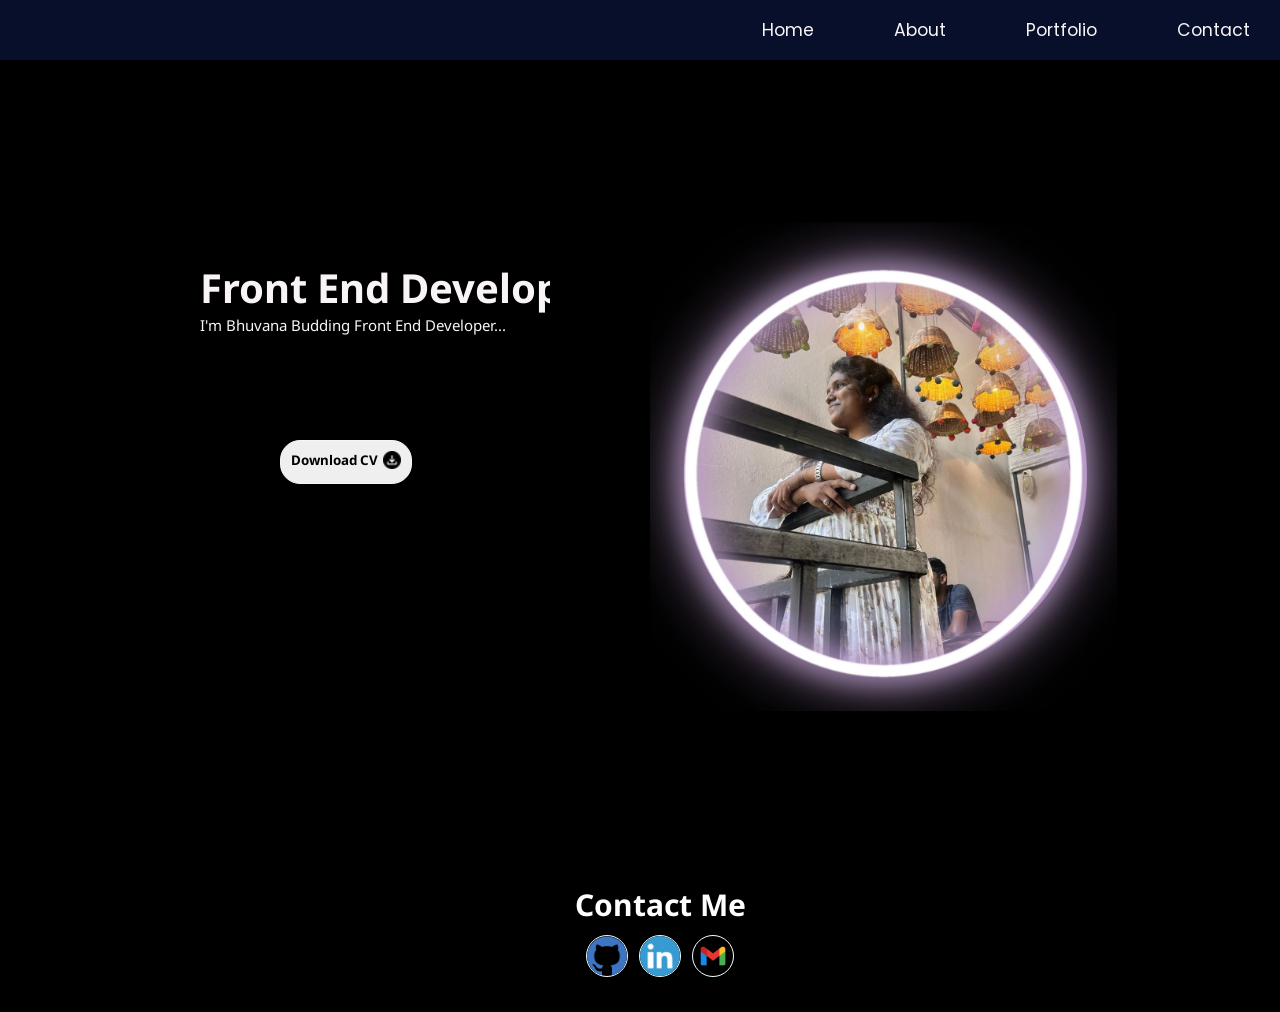
==== index.html @ 981d90a3 "index.html" ====
<!DOCTYPE html>
<html lang="en">
  <head>
    <meta charset="UTF-8">
    <meta http-equiv="X-UA-Compatible" content="IE=edge" />
    <meta name="viewport" content="width=device-width" initial-scale="1.0">
    <link rel="stylesheet" href="style.css">
    <link rel=”stylesheet” href=”https://maxcdn.bootstrapcdn.com/bootstrap/4.0.0/css/bootstrap.min.css”rel=”nofollow” integrity=”sha384-Gn5384xqQ1aoWXA+058RXPxPg6fy4IWvTNh0E263XmFcJlSAwiGgFAW/dAiS6JXm” crossorigin=”anonymous”>
    <title>Bhuvana - Portfolio Website</title>
  </head>
  <body>
    <!--Home Page-->
  <div class="home-page" id="home-page">
 <nav class="nav-menu">
  <a href="#home-page" target="self">Home</a>
  <a href="#">About</a>
  <a href="#">Portfolio</a>
  <a href="#contact" target="self">Contact</a>
 </nav>

 <div class="myInfo">
<h2>Front End Developer</h2>
<p>I'm Bhuvana Budding Front End Developer...</p>
 </div>
 <img src="Images/1.jpg" class="myImage"   alt="My Image">
 <button class="button-cv">Download CV <a href="Images/Bhuvana - Resume.pdf" download> <img src="Images/download (1).png" id="download-img" > </a></button>
</div> 

<!--Contact Section-->
<div class="contact-section" id="contact">

  <h2>Contact Me</h2>
  <div class="Icons">
  <a href="https://github.com/Bhuvana1108" target="_blank"><img src="Images/Github_icon-icons.com_66788 (1).png" style="height:40px"></a>
  <a href="https://www.linkedin.com/in/bhuvana-j-90b46816b/" target="_blank"><img src="Images/1485482199-linkedin_78667.png" style="height:40px"></a>
 <img src="Images/google_mail_gmail_logo_icon_159346.png" style="height:40px" id="gmail-icon">
</div>
</div>


<script src="script.js"></script>
  </body>

</html>
---- style.css ----
@import url('https://fonts.googleapis.com/css2?family=Poppins:ital,wght@0,100;0,200;0,300;0,400;0,500;0,600;0,700;0,800;0,900;1,100;1,200;1,300;1,400;1,500;1,600;1,700;1,800;1,900&display=swap');
@import url('https://fonts.googleapis.com/css2?family=Noto+Sans:ital,wght@0,100..900;1,100..900&family=Poppins:ital,wght@0,100;0,200;0,300;0,400;0,500;0,600;0,700;0,800;0,900;1,100;1,200;1,300;1,400;1,500;1,600;1,700;1,800;1,900&display=swap');

*{
  overflow-x: hidden;
  font-family: "Noto Sans", sans-serif;
    margin: 0;
    padding: 0;
}

@media screen and (min-width:600px){
  .myInfo{
    font-size: 15px;
  }

  .myImage{
    width:30vh;
  }
}



div{
  background-color: black !important;
}

/* Home Page */

#logo{
  height:80px;
  width: 70px;
}


/*Navigation-menu*/
.nav-menu{
  background-color: #070F2B;
  height:60px;
  display:flex;
  justify-content: end;
  align-items: center;
}

.nav-menu a{
  text-decoration: none;
  color:#F9F5F6;
  font-family: "Poppins", sans-serif;
  padding:0 30px 0 50px;
  font-size: 13pt;
  width: auto;
}

.nav-menu a:hover{
  color:#ECF9FF;
  cursor:pointer;
}

/* Home-background*/

.home-page{
  background-color: black !important;
  width:auto;
  color:#F9F5F6;
}

/*Image*/
.myImage{
  width:70vh;
  margin: 0 100px;
  float:right;
  position:relative;


}

.myInfo{
  position:absolute;
  margin:200px;
  max-width: auto;
  display:inline-block;
}

.myInfo p{
  overflow: hidden;
  white-space: nowrap;
  animation: 
    typing 2.5s steps(100),
    blink-caret .75s step-end infinite;
}

.myInfo h2{
  font-weight: bold;
  font-size: 30pt;
  
}


@keyframes typing {
  from { width: 0 }
  to { width: 100% }
}


.button-cv{
  margin:380px 280px;
  text-align: center;
  padding:10px;
  display:flex;
  font-weight: bolder;
  border: 1px solid #F9F5F6;
  border-radius:20px;
}

#download-img{
  padding-left:5px;
  width:18px;
}

.contact-section{
  width:100%;
  height:auto;
  padding:20px;
}

.contact-section h2{
  color:white;
  text-align: center;
  font-size:30px;
}

.Icons{
  display:flex;
  justify-content: space-around;
  padding:10px;
  margin:0 550px;
}

.Icons img{
  border:1px solid azure;
  border-radius:60px;
  cursor:pointer;
}

.Icons img:hover{
 background-color:mintcream;
 zoom:1.2;
}

#myMail{
  text-align:center;
  margin-left:530px;
  margin-top:-40px;
}
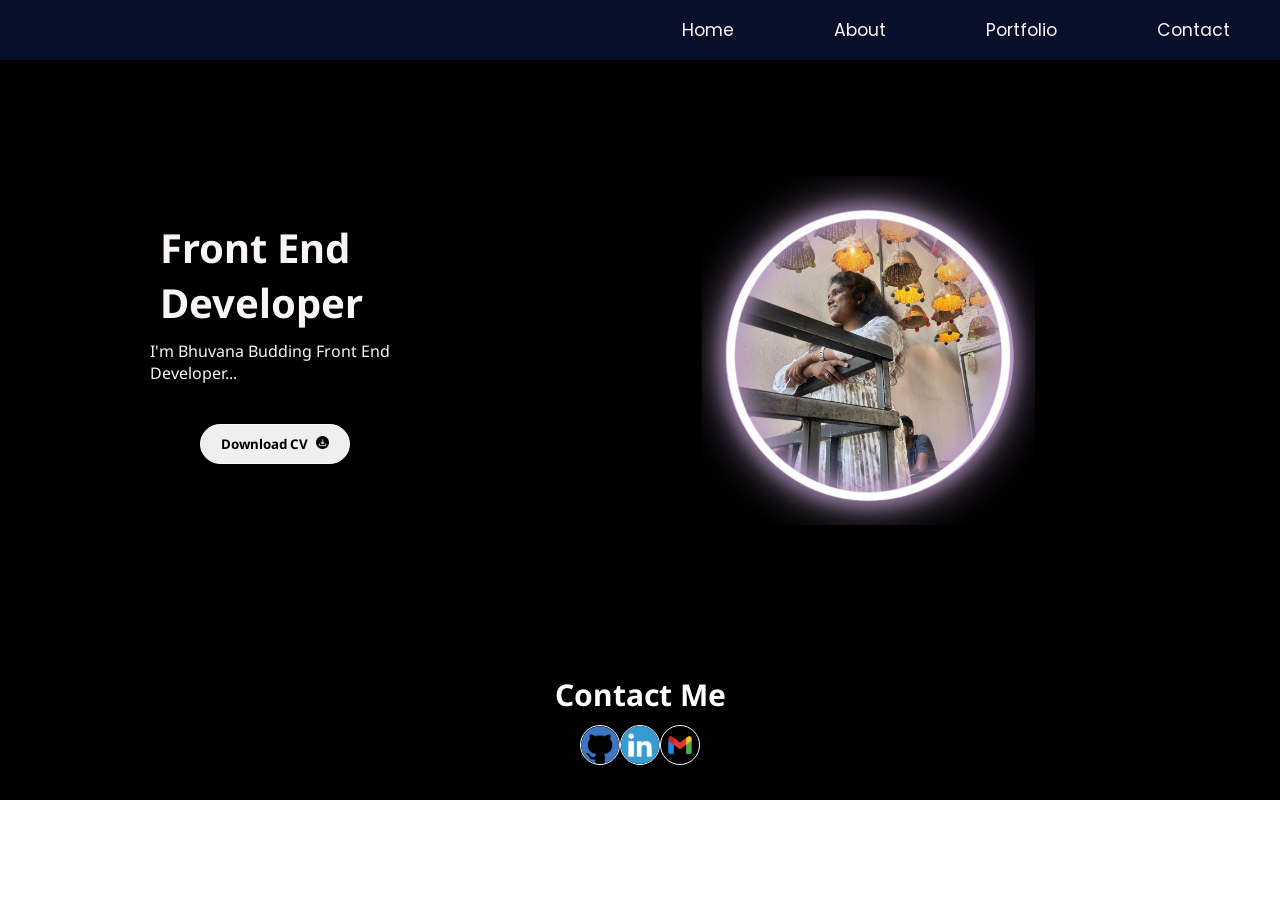
==== commit 2577219a: "." ====
--- a/index.html
+++ b/index.html
@@ -18,13 +18,15 @@
   <a href="#contact" target="self">Contact</a>
  </nav>
 
+ <div class="myImage"><img src="Images/1.jpg"   alt="My Image" id="images"></div>
+
  <div class="myInfo">
 <h2>Front End Developer</h2>
 <p>I'm Bhuvana Budding Front End Developer...</p>
- </div>
- <img src="Images/1.jpg" class="myImage"   alt="My Image">
- <button class="button-cv">Download CV <a href="Images/Bhuvana - Resume.pdf" download> <img src="Images/download (1).png" id="download-img" > </a></button>
-</div> 
+<button class="button-cv">Download CV <a href="Images/Bhuvana - Resume.pdf" download> <img src="Images/download (1).png" id="download-img" > </a></button>
+</div>
+
+
 
 <!--Contact Section-->
 <div class="contact-section" id="contact">
--- a/style.css
+++ b/style.css
@@ -6,17 +6,19 @@
   font-family: "Noto Sans", sans-serif;
     margin: 0;
     padding: 0;
+    box-sizing:border-box;
 }
 
-@media screen and (min-width:600px){
+/*@media screen and (min-width:600px){
   .myInfo{
     font-size: 15px;
+    margin-left:20px;
   }
 
   .myImage{
     width:30vh;
   }
-}
+}*/
 
 
 
@@ -39,15 +41,16 @@
   display:flex;
   justify-content: end;
   align-items: center;
+  width:100%;
 }
 
 .nav-menu a{
   text-decoration: none;
   color:#F9F5F6;
   font-family: "Poppins", sans-serif;
-  padding:0 30px 0 50px;
+  padding:0 50px 0 50px;
   font-size: 13pt;
-  width: auto;
+  max-width: auto;
 }
 
 .nav-menu a:hover{
@@ -65,24 +68,24 @@
 
 /*Image*/
 .myImage{
-  width:70vh;
-  margin: 0 100px;
+  width:50vh;
+  display:flex;
+  justify-content: center;
   float:right;
-  position:relative;
+  margin:0px 200px;
+  flex-direction: column-reverse;
+  
+}
 
 
-}
-
 .myInfo{
-  position:absolute;
-  margin:200px;
-  max-width: auto;
-  display:inline-block;
+  margin:150px 150px;
+  display:flex;
+  flex-direction: column;
 }
 
 .myInfo p{
   overflow: hidden;
-  white-space: nowrap;
   animation: 
     typing 2.5s steps(100),
     blink-caret .75s step-end infinite;
@@ -91,6 +94,7 @@
 .myInfo h2{
   font-weight: bold;
   font-size: 30pt;
+  padding:10px;
   
 }
 
@@ -102,10 +106,10 @@
 
 
 .button-cv{
-  margin:380px 280px;
+  margin:40px 50px;
   text-align: center;
+  width:150px;
   padding:10px;
-  display:flex;
   font-weight: bolder;
   border: 1px solid #F9F5F6;
   border-radius:20px;
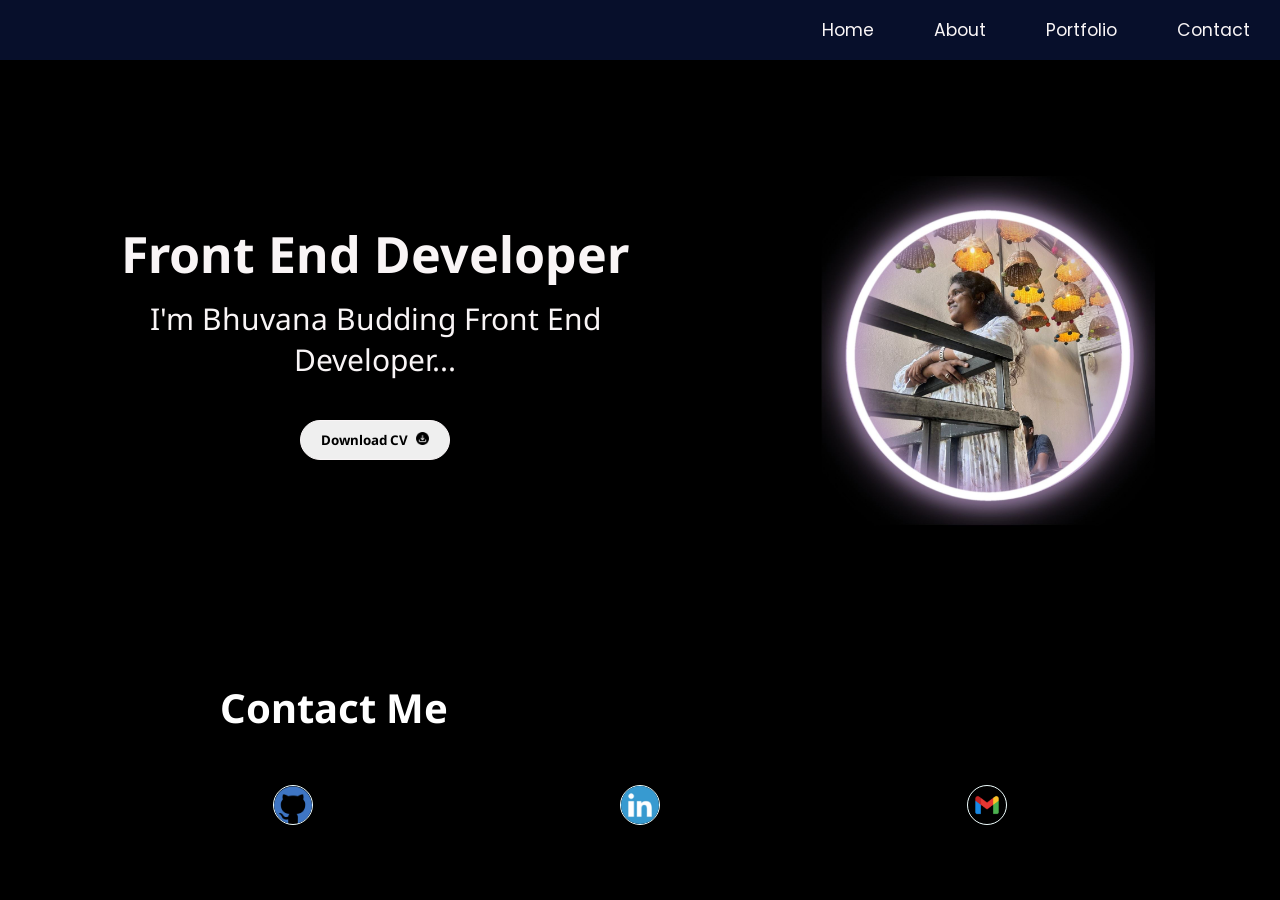
==== commit 91a63f5d: "Icons style changed" ====
--- a/index.html
+++ b/index.html
@@ -35,7 +35,7 @@
   <div class="Icons">
   <a href="https://github.com/Bhuvana1108" target="_blank"><img src="Images/Github_icon-icons.com_66788 (1).png" style="height:40px"></a>
   <a href="https://www.linkedin.com/in/bhuvana-j-90b46816b/" target="_blank"><img src="Images/1485482199-linkedin_78667.png" style="height:40px"></a>
- <img src="Images/google_mail_gmail_logo_icon_159346.png" style="height:40px" id="gmail-icon">
+ <img src="Images/google_mail_gmail_logo_icon_159346.png" style="height:40px">
 </div>
 </div>
 
--- a/style.css
+++ b/style.css
@@ -9,7 +9,7 @@
     box-sizing:border-box;
 }
 
-/*@media screen and (min-width:600px){
+@media screen and (min-width:600px){
   .myInfo{
     font-size: 15px;
     margin-left:20px;
@@ -18,7 +18,7 @@
   .myImage{
     width:30vh;
   }
-}*/
+}
 
 
 
@@ -48,7 +48,7 @@
   text-decoration: none;
   color:#F9F5F6;
   font-family: "Poppins", sans-serif;
-  padding:0 50px 0 50px;
+  padding:0 30px 0 30px;
   font-size: 13pt;
   max-width: auto;
 }
@@ -72,16 +72,18 @@
   display:flex;
   justify-content: center;
   float:right;
-  margin:0px 200px;
+  margin:0px 80px;
   flex-direction: column-reverse;
   
 }
 
 
 .myInfo{
-  margin:150px 150px;
+  margin:150px 80px;
   display:flex;
   flex-direction: column;
+  text-align: center;
+  justify-content: center;
 }
 
 .myInfo p{
@@ -89,24 +91,25 @@
   animation: 
     typing 2.5s steps(100),
     blink-caret .75s step-end infinite;
+    font-size: 30px;
 }
 
 .myInfo h2{
   font-weight: bold;
-  font-size: 30pt;
+  font-size: 50px;
   padding:10px;
   
 }
 
 
 @keyframes typing {
-  from { width: 0 }
+  from { width: 700px }
   to { width: 100% }
 }
 
 
 .button-cv{
-  margin:40px 50px;
+  margin: 40px auto;
   text-align: center;
   width:150px;
   padding:10px;
@@ -128,21 +131,25 @@
 
 .contact-section h2{
   color:white;
-  text-align: center;
-  font-size:30px;
+  margin: 10px 200px;
+  font-size:40px;
 }
 
 .Icons{
+  margin:50px 100px;
+  text-align: center;
   display:flex;
+  justify-content:flex-start;
   justify-content: space-around;
-  padding:10px;
-  margin:0 550px;
+  
+  
 }
 
 .Icons img{
   border:1px solid azure;
   border-radius:60px;
   cursor:pointer;
+
 }
 
 .Icons img:hover{
@@ -150,8 +157,4 @@
  zoom:1.2;
 }
 
-#myMail{
-  text-align:center;
-  margin-left:530px;
-  margin-top:-40px;
-}
+
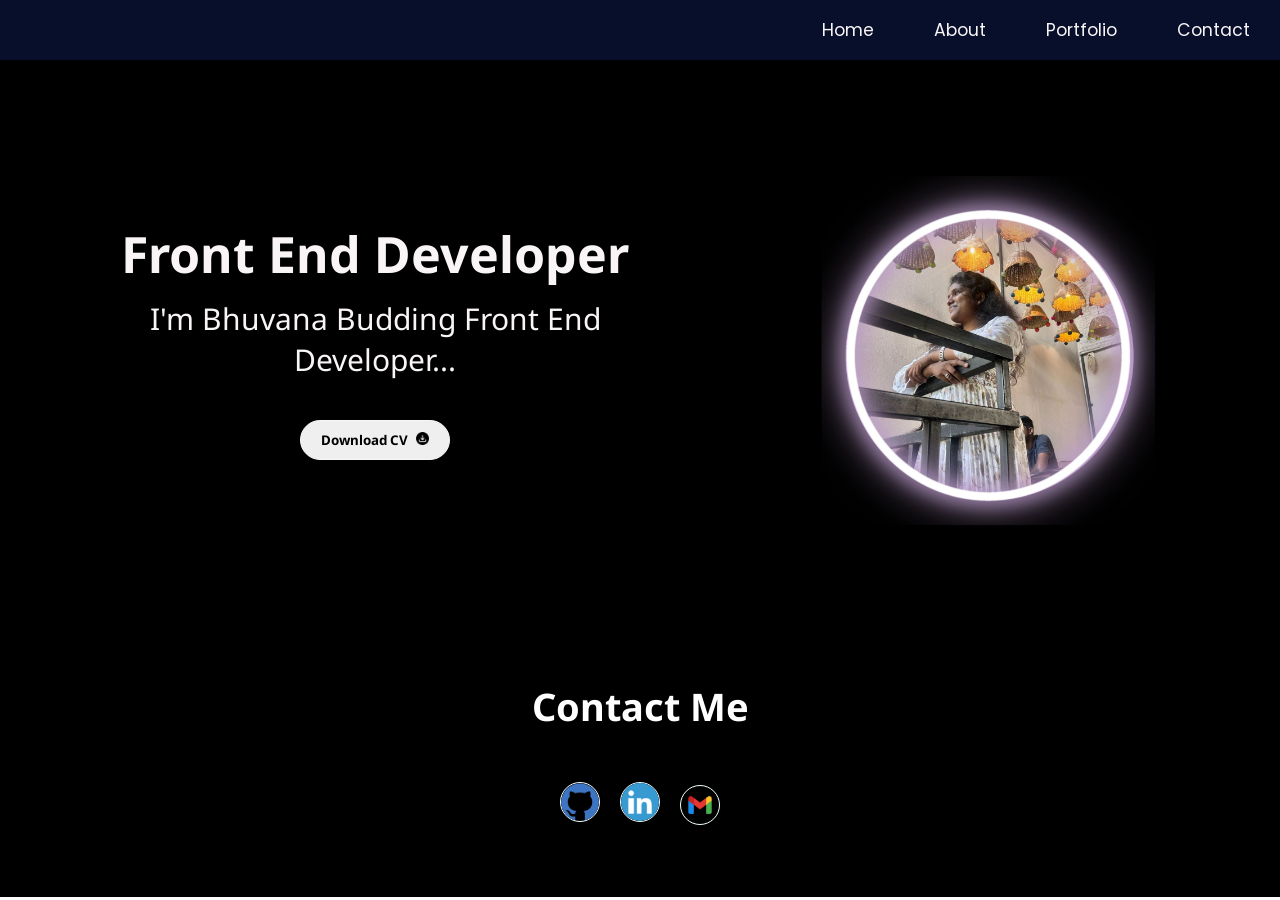
==== commit bf5371d4: "style changed" ====
--- a/index.html
+++ b/index.html
@@ -35,7 +35,7 @@
   <div class="Icons">
   <a href="https://github.com/Bhuvana1108" target="_blank"><img src="Images/Github_icon-icons.com_66788 (1).png" style="height:40px"></a>
   <a href="https://www.linkedin.com/in/bhuvana-j-90b46816b/" target="_blank"><img src="Images/1485482199-linkedin_78667.png" style="height:40px"></a>
- <img src="Images/google_mail_gmail_logo_icon_159346.png" style="height:40px">
+ <img src="Images/google_mail_gmail_logo_icon_159346.png" style="height:40px" id="gmail-icon">
 </div>
 </div>
 
--- a/style.css
+++ b/style.css
@@ -131,17 +131,18 @@
 
 .contact-section h2{
   color:white;
-  margin: 10px 200px;
-  font-size:40px;
+  margin: 10px 100px;
+  font-size:38px;
+  text-align: center;
 }
 
 .Icons{
-  margin:50px 100px;
+  margin:50px 150px;
   text-align: center;
   display:flex;
-  justify-content:flex-start;
-  justify-content: space-around;
-  
+  align-items: center;
+  justify-content: center;
+  gap:20px;
   
 }
 
@@ -149,7 +150,6 @@
   border:1px solid azure;
   border-radius:60px;
   cursor:pointer;
-
 }
 
 .Icons img:hover{
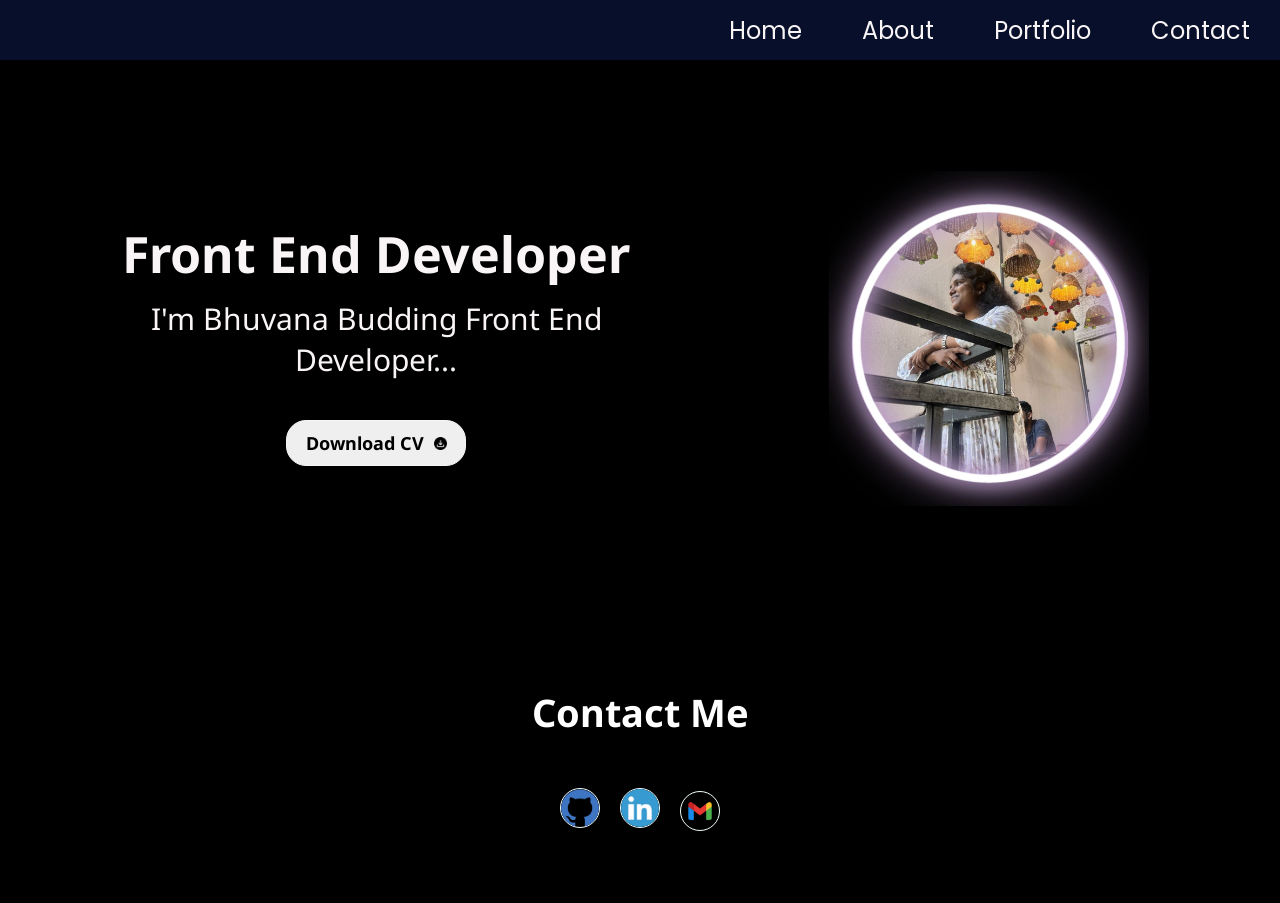
==== commit 5884581b: "Variables added" ====
--- a/index.html
+++ b/index.html
@@ -26,6 +26,9 @@
 <button class="button-cv">Download CV <a href="Images/Bhuvana - Resume.pdf" download> <img src="Images/download (1).png" id="download-img" > </a></button>
 </div>
 
+<!---About Section-->
+
+
 
 
 <!--Contact Section-->
--- a/style.css
+++ b/style.css
@@ -2,11 +2,14 @@
 @import url('https://fonts.googleapis.com/css2?family=Noto+Sans:ital,wght@0,100..900;1,100..900&family=Poppins:ital,wght@0,100;0,200;0,300;0,400;0,500;0,600;0,700;0,800;0,900;1,100;1,200;1,300;1,400;1,500;1,600;1,700;1,800;1,900&display=swap');
 
 *{
-  overflow-x: hidden;
+
   font-family: "Noto Sans", sans-serif;
     margin: 0;
     padding: 0;
     box-sizing:border-box;
+    text-decoration: none;
+    scroll-behavior: smooth;
+    outline: none;
 }
 
 @media screen and (min-width:600px){
@@ -49,7 +52,7 @@
   color:#F9F5F6;
   font-family: "Poppins", sans-serif;
   padding:0 30px 0 30px;
-  font-size: 13pt;
+  font-size: 18pt;
   max-width: auto;
 }
 
@@ -68,11 +71,11 @@
 
 /*Image*/
 .myImage{
-  width:50vh;
+  width:48vh;
   display:flex;
   justify-content: center;
   float:right;
-  margin:0px 80px;
+  margin:0px 88px;
   flex-direction: column-reverse;
   
 }
@@ -111,9 +114,10 @@
 .button-cv{
   margin: 40px auto;
   text-align: center;
-  width:150px;
+  width:180px;
   padding:10px;
   font-weight: bolder;
+  font-size:18px;
   border: 1px solid #F9F5F6;
   border-radius:20px;
 }
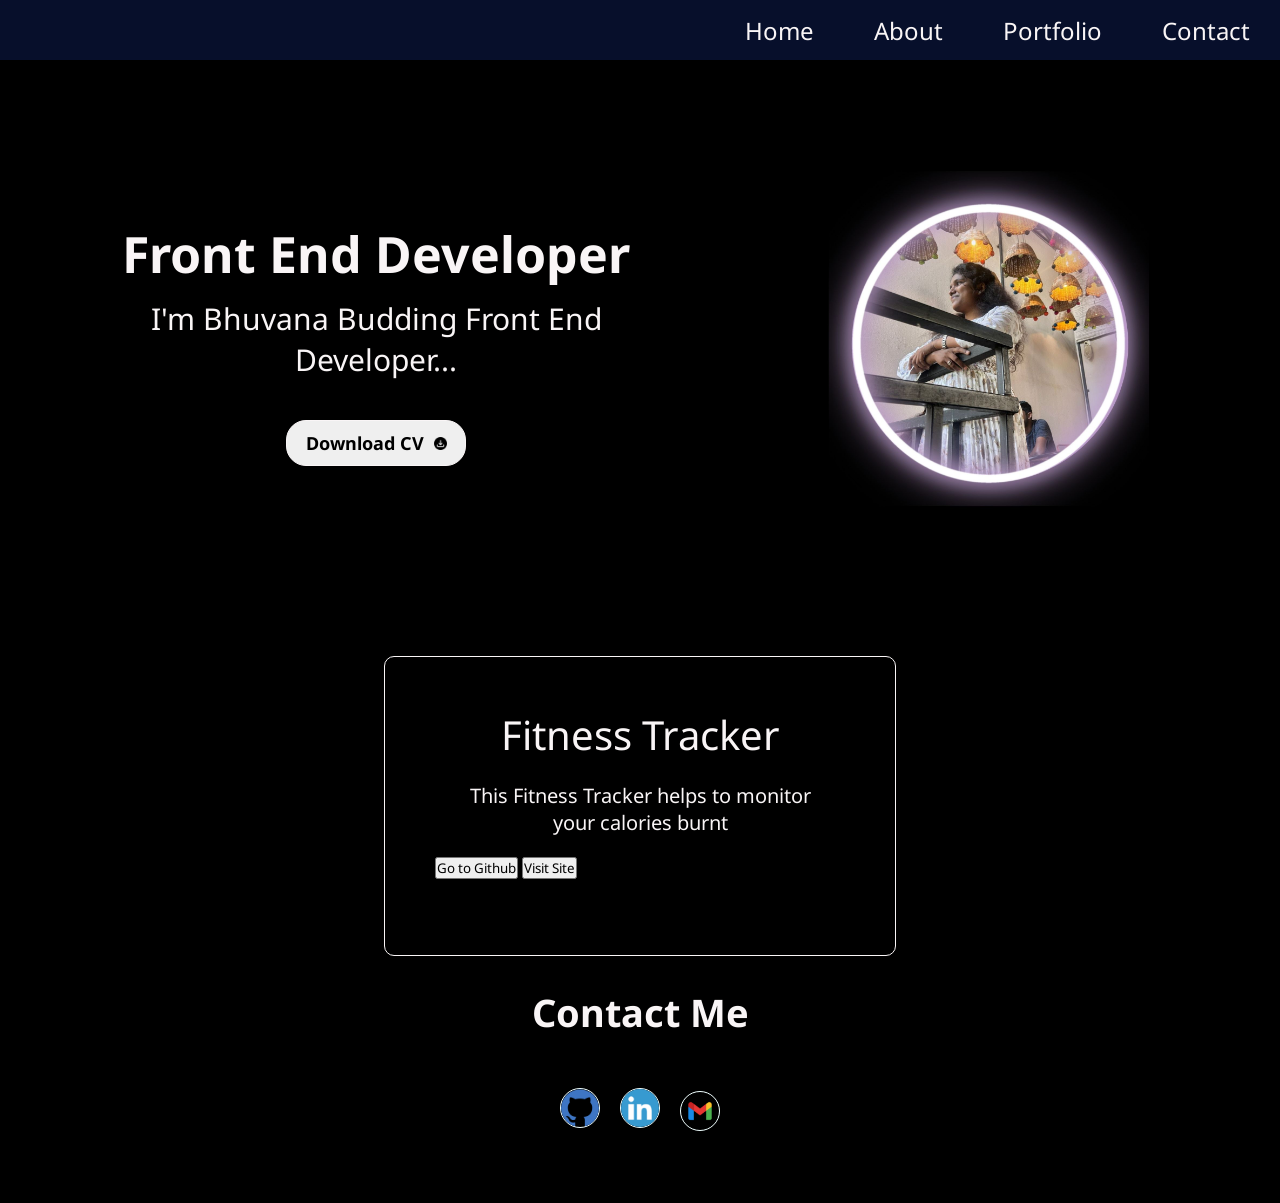
==== commit 49f3f966: "portfolio added" ====
--- a/index.html
+++ b/index.html
@@ -30,6 +30,25 @@
 
 
 
+<!--Portfolio Section-->
+
+<div class="portfolio">
+
+<h3>Fitness Tracker</h3>
+<p>This Fitness Tracker helps to monitor your calories burnt </p>
+
+<div classs="buttons">
+  <span><button class="git-button">Go to Github</button></span>
+  <span><button class="live-button">Visit Site</button></span>
+</div>
+
+</div>
+
+
+
+
+
+
 
 <!--Contact Section-->
 <div class="contact-section" id="contact">
--- a/style.css
+++ b/style.css
@@ -3,7 +3,7 @@
 
 *{
 
-  font-family: "Noto Sans", sans-serif;
+  font-family: var(--font-family);
     margin: 0;
     padding: 0;
     box-sizing:border-box;
@@ -12,6 +12,17 @@
     outline: none;
 }
 
+:root{
+  --white: #F9F5F6;
+  --black: #000000;
+  --nav-menu: #ECF9FF;
+  --nav-bg:#070F2B;
+  --icons:azure;
+  --icons-hover:mintcream;
+  --font-family: "Noto Sans", sans-serif;
+  --nav-font-family: "Poppins", sans-serif;
+}
+
 @media screen and (min-width:600px){
   .myInfo{
     font-size: 15px;
@@ -26,7 +37,7 @@
 
 
 div{
-  background-color: black !important;
+  background-color: var(--black) !important;
 }
 
 /* Home Page */
@@ -39,7 +50,7 @@
 
 /*Navigation-menu*/
 .nav-menu{
-  background-color: #070F2B;
+  background-color: var(--nav-bg);
   height:60px;
   display:flex;
   justify-content: end;
@@ -49,24 +60,24 @@
 
 .nav-menu a{
   text-decoration: none;
-  color:#F9F5F6;
-  font-family: "Poppins", sans-serif;
+  color:var(--white);
+  font-family: var(----nav-font-family);
   padding:0 30px 0 30px;
   font-size: 18pt;
   max-width: auto;
 }
 
 .nav-menu a:hover{
-  color:#ECF9FF;
+  color:var(--nav-menu);
   cursor:pointer;
 }
 
 /* Home-background*/
 
 .home-page{
-  background-color: black !important;
+  background-color: var(--black) !important;
   width:auto;
-  color:#F9F5F6;
+  color:var(--white);
 }
 
 /*Image*/
@@ -118,7 +129,7 @@
   padding:10px;
   font-weight: bolder;
   font-size:18px;
-  border: 1px solid #F9F5F6;
+  border: 1px solid var(--white);
   border-radius:20px;
 }
 
@@ -134,7 +145,7 @@
 }
 
 .contact-section h2{
-  color:white;
+  color: var(--white);
   margin: 10px 100px;
   font-size:38px;
   text-align: center;
@@ -151,14 +162,42 @@
 }
 
 .Icons img{
-  border:1px solid azure;
+  border:1px solid var(--icons);
   border-radius:60px;
   cursor:pointer;
 }
 
 .Icons img:hover{
- background-color:mintcream;
+ background-color:var(--icons-hover);
  zoom:1.2;
 }
 
-
+/* Portfolio section */
+
+.portfolio{
+  width:40%;
+  height:300px;
+  border:1px solid var(--white);
+  margin:auto;
+  border-radius:10px;
+  background-color: #070F2B;
+  padding:50px;
+}
+
+.portfolio h3{
+  text-align:center;
+  font-size: 40px;
+  font-weight:400;
+  font-family: var(-- --nav-font-family);
+}
+
+.portfolio p{
+  text-align:center;
+  padding:20px;
+  font-size:20px;
+  font-family: var(--font-family);
+}
+
+
+
+
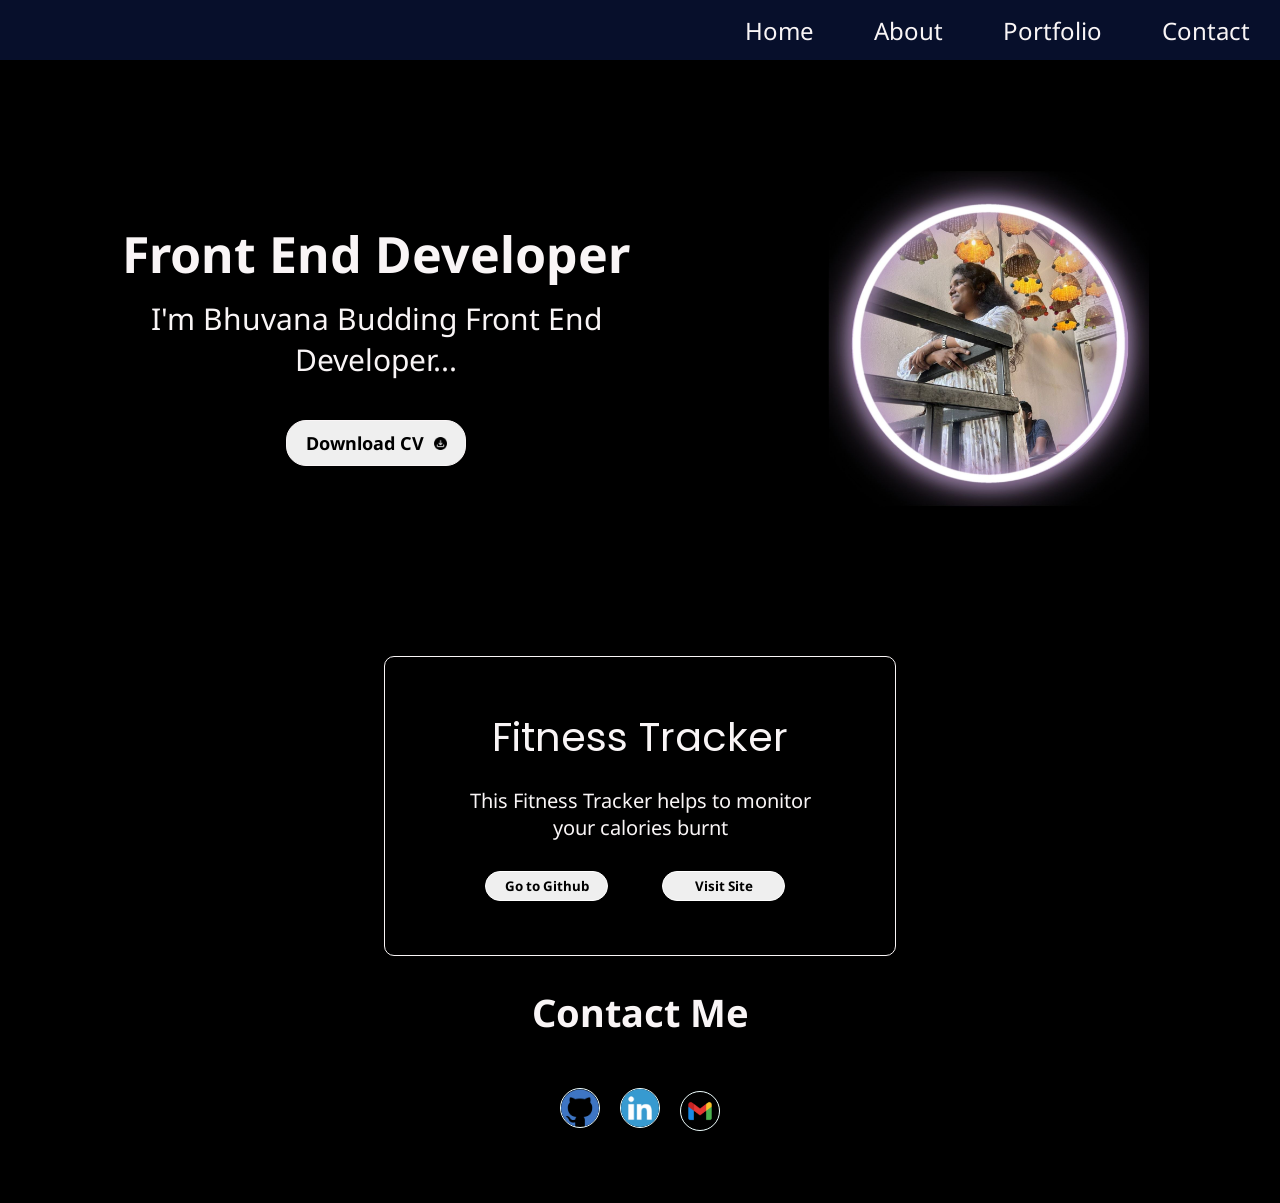
==== commit ad87be51: "commit" ====
--- a/index.html
+++ b/index.html
@@ -37,9 +37,9 @@
 <h3>Fitness Tracker</h3>
 <p>This Fitness Tracker helps to monitor your calories burnt </p>
 
-<div classs="buttons">
-  <span><button class="git-button">Go to Github</button></span>
-  <span><button class="live-button">Visit Site</button></span>
+<div class="buttons">
+  <span><a href="https://github.com/Bhuvana1108/Fitness-Tracker" target="_blank"><button class="git-button">Go to Github</button></a></span>
+  <span><a href="https://bhuvana1108.github.io/Fitness-Tracker/index.html" target="_blank"><button class="live-button">Visit Site</button></a></span>
 </div>
 
 </div>
--- a/style.css
+++ b/style.css
@@ -180,7 +180,7 @@
   border:1px solid var(--white);
   margin:auto;
   border-radius:10px;
-  background-color: #070F2B;
+  background-color: var(--nav-bg);
   padding:50px;
 }
 
@@ -188,7 +188,7 @@
   text-align:center;
   font-size: 40px;
   font-weight:400;
-  font-family: var(-- --nav-font-family);
+  font-family: var(--nav-font-family);
 }
 
 .portfolio p{
@@ -198,6 +198,34 @@
   font-family: var(--font-family);
 }
 
-
-
-
+.git-button{
+  margin:10px 50px;
+  width:30%;
+  height:30px;
+  border:1px solid white;
+  border-radius:20px;
+  cursor:pointer;
+  font-weight: bolder;
+}
+
+.live-button{
+  width:30%;
+  height:30px;
+  border:1px solid white;
+  border-radius:20px;
+  cursor:pointer;
+  font-weight: bolder;
+}
+
+ .live-button:hover{
+    background-color:var(--nav-bg);
+    color:var(--white);
+}
+
+.git-button:hover{
+  background-color:var(--nav-bg);
+  color:var(--white);
+}
+
+
+
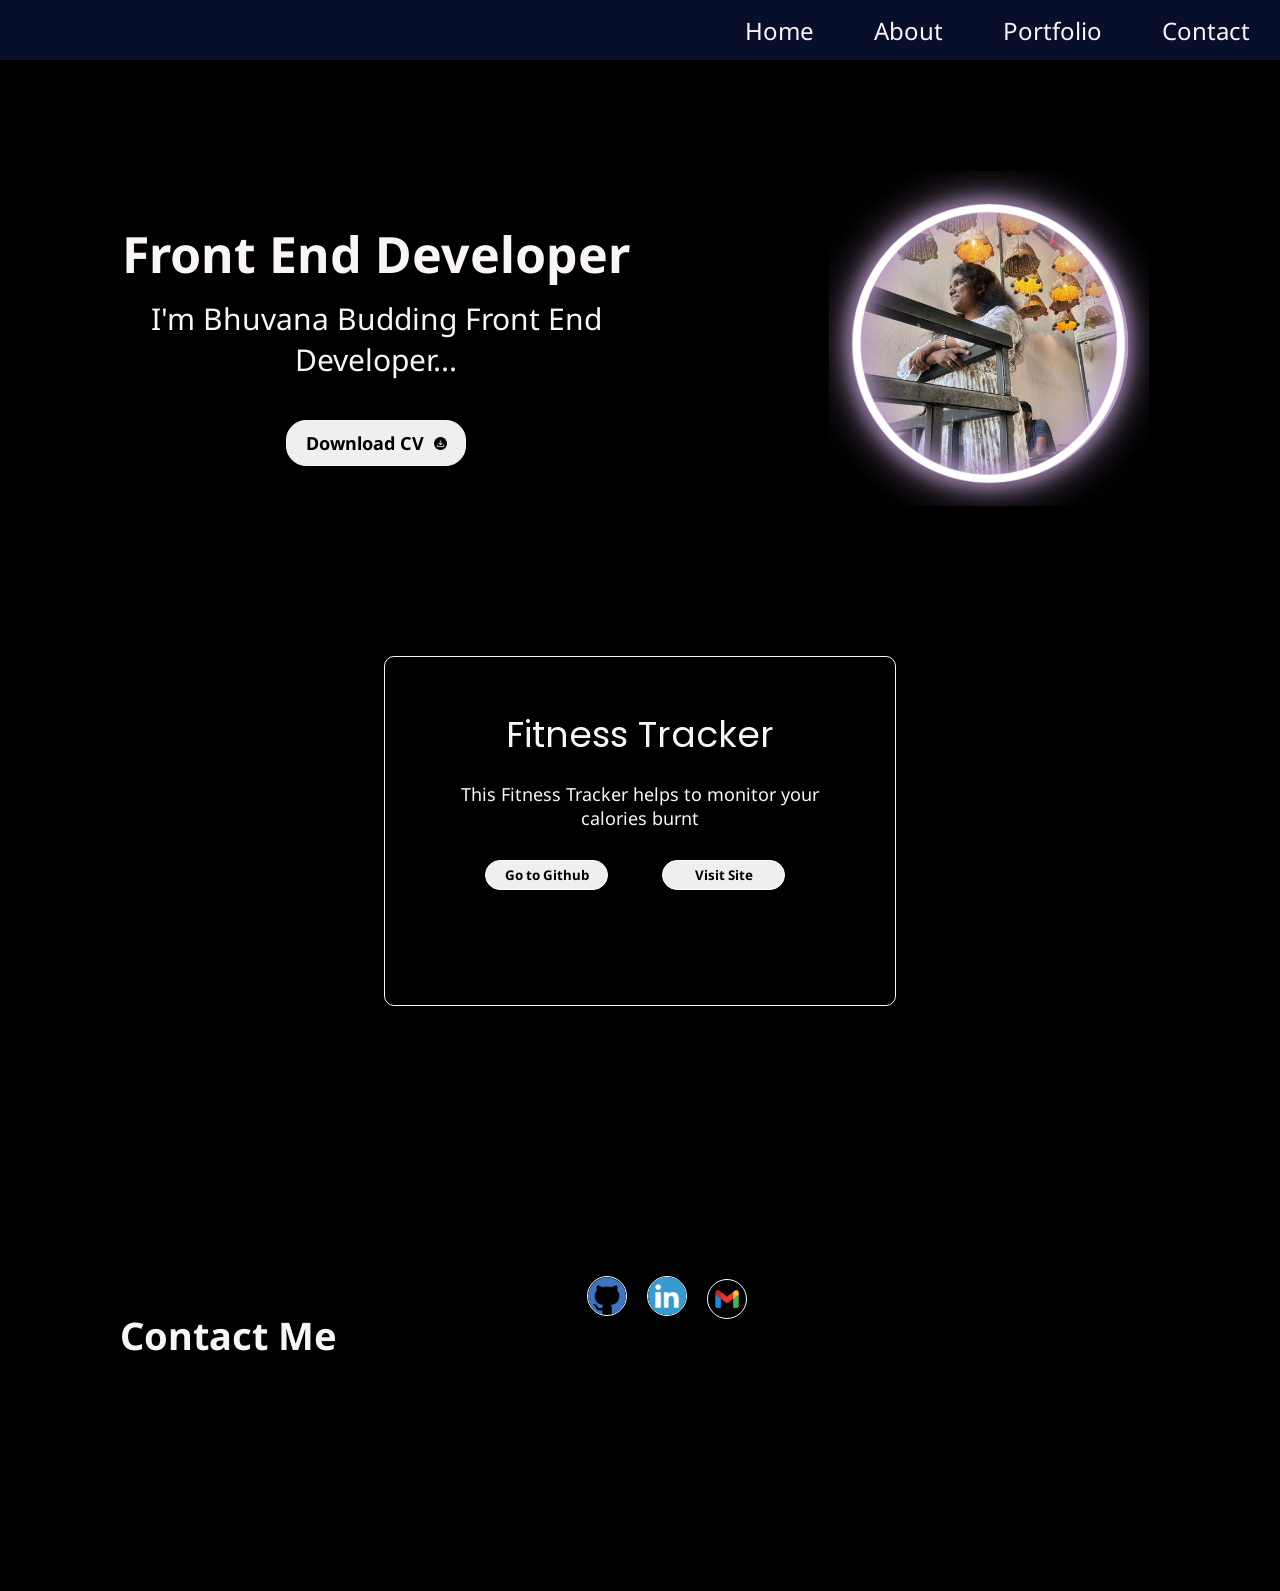
==== commit f8f8a6e7: "style added" ====
--- a/index.html
+++ b/index.html
@@ -51,15 +51,14 @@
 
 
 <!--Contact Section-->
-<div class="contact-section" id="contact">
-
+<footer class="contact-section" id="contact">
   <h2>Contact Me</h2>
   <div class="Icons">
   <a href="https://github.com/Bhuvana1108" target="_blank"><img src="Images/Github_icon-icons.com_66788 (1).png" style="height:40px"></a>
   <a href="https://www.linkedin.com/in/bhuvana-j-90b46816b/" target="_blank"><img src="Images/1485482199-linkedin_78667.png" style="height:40px"></a>
  <img src="Images/google_mail_gmail_logo_icon_159346.png" style="height:40px" id="gmail-icon">
 </div>
-</div>
+</footer>
 
 
 <script src="script.js"></script>
--- a/style.css
+++ b/style.css
@@ -10,6 +10,7 @@
     text-decoration: none;
     scroll-behavior: smooth;
     outline: none;
+    overflow-y:auto;
 }
 
 :root{
@@ -38,6 +39,8 @@
 
 div{
   background-color: var(--black) !important;
+  height:auto;
+  overflow-y: auto;
 }
 
 /* Home Page */
@@ -139,9 +142,11 @@
 }
 
 .contact-section{
-  width:100%;
-  height:auto;
   padding:20px;
+  margin:200px 0;
+  height:max-content;
+  display:flex;
+  align-items: flex-end;
 }
 
 .contact-section h2{
@@ -168,7 +173,6 @@
 }
 
 .Icons img:hover{
- background-color:var(--icons-hover);
  zoom:1.2;
 }
 
@@ -176,7 +180,7 @@
 
 .portfolio{
   width:40%;
-  height:300px;
+  height:350px;
   border:1px solid var(--white);
   margin:auto;
   border-radius:10px;
@@ -186,7 +190,7 @@
 
 .portfolio h3{
   text-align:center;
-  font-size: 40px;
+  font-size: 36px;
   font-weight:400;
   font-family: var(--nav-font-family);
 }
@@ -194,7 +198,7 @@
 .portfolio p{
   text-align:center;
   padding:20px;
-  font-size:20px;
+  font-size:18px;
   font-family: var(--font-family);
 }
 
